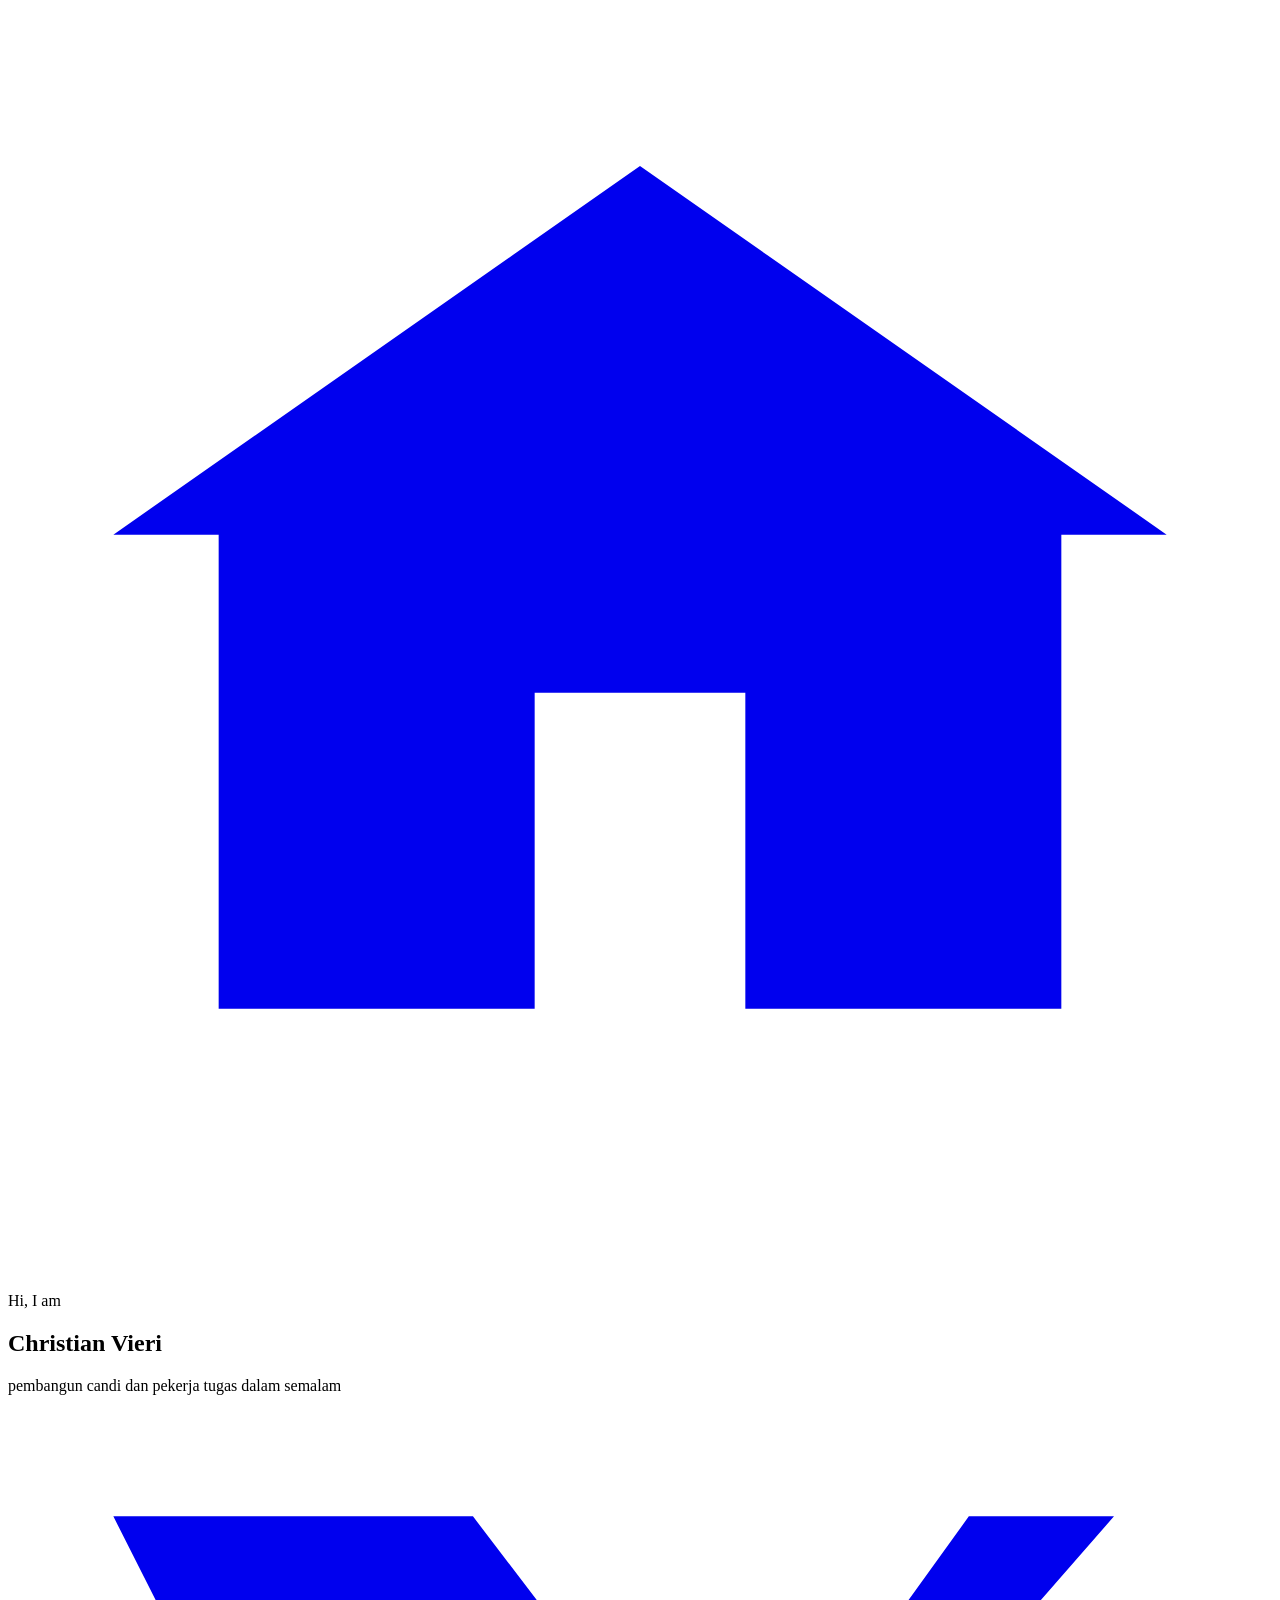
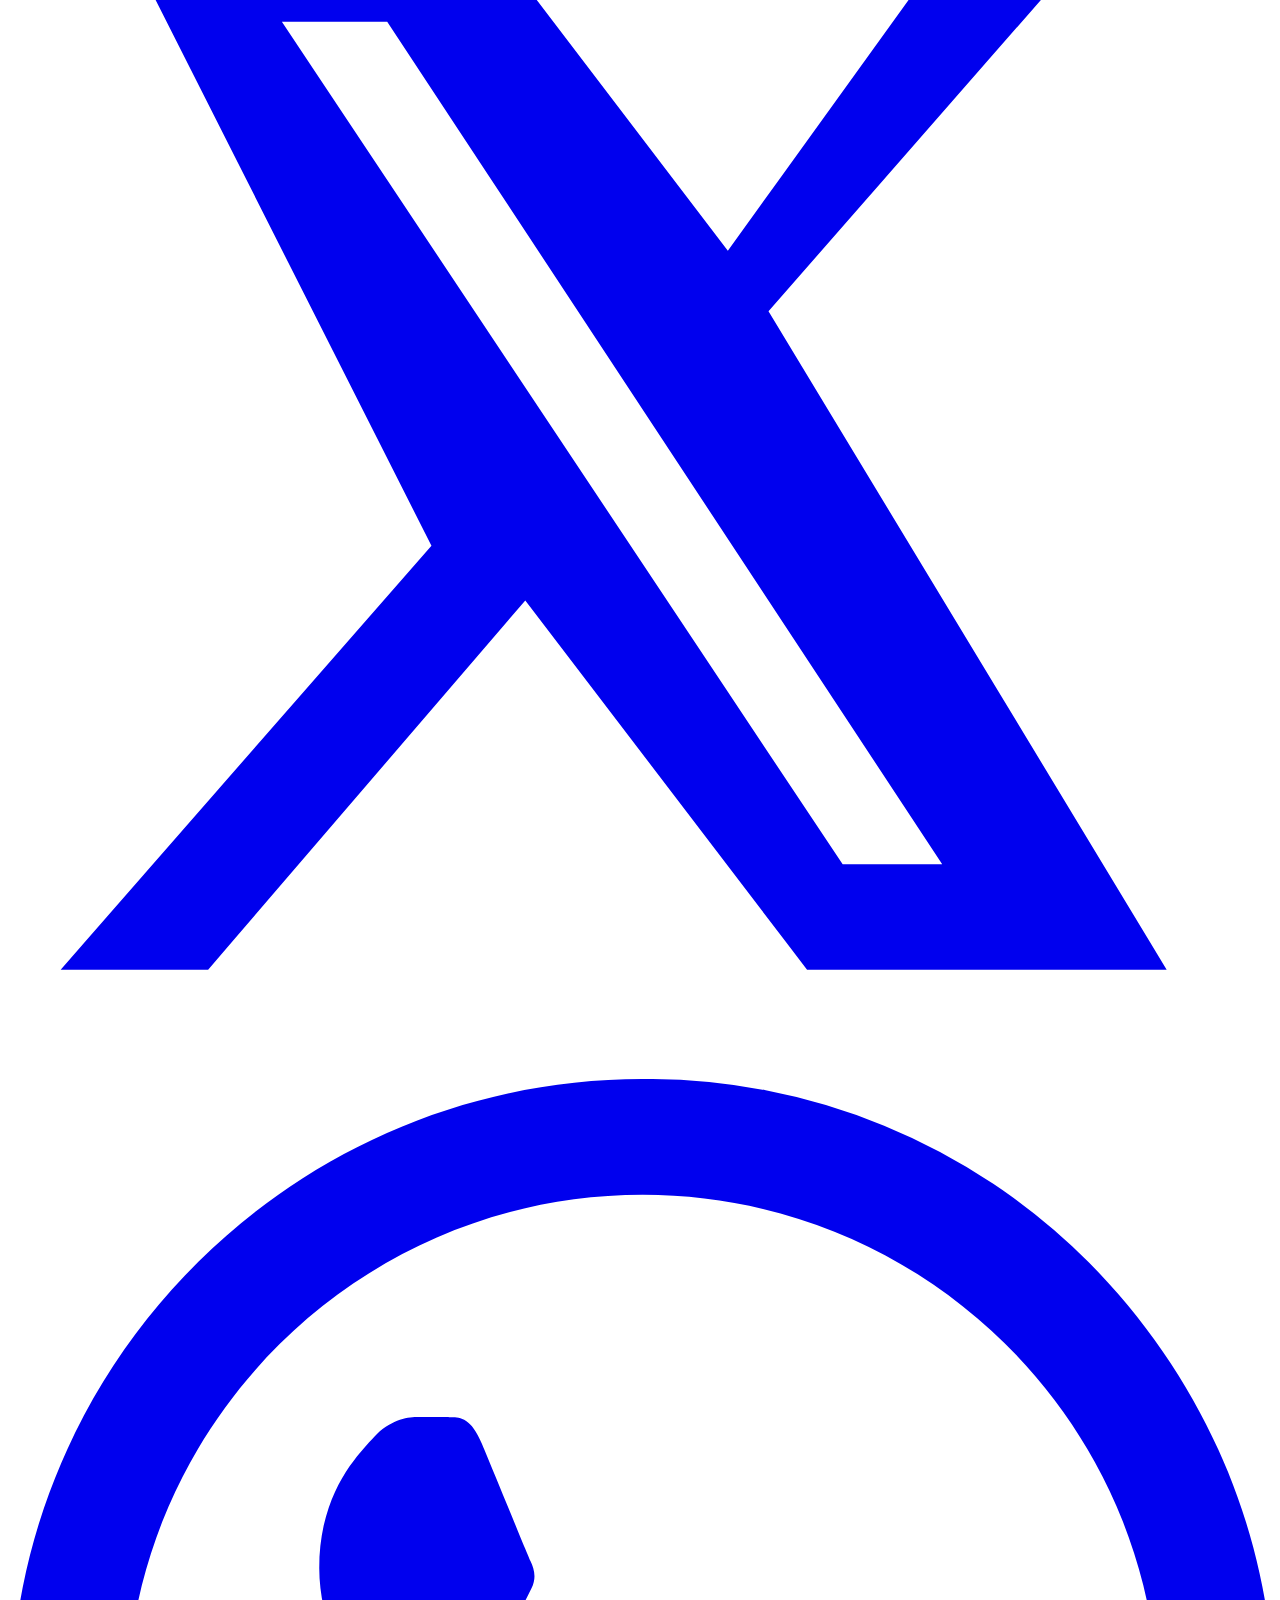
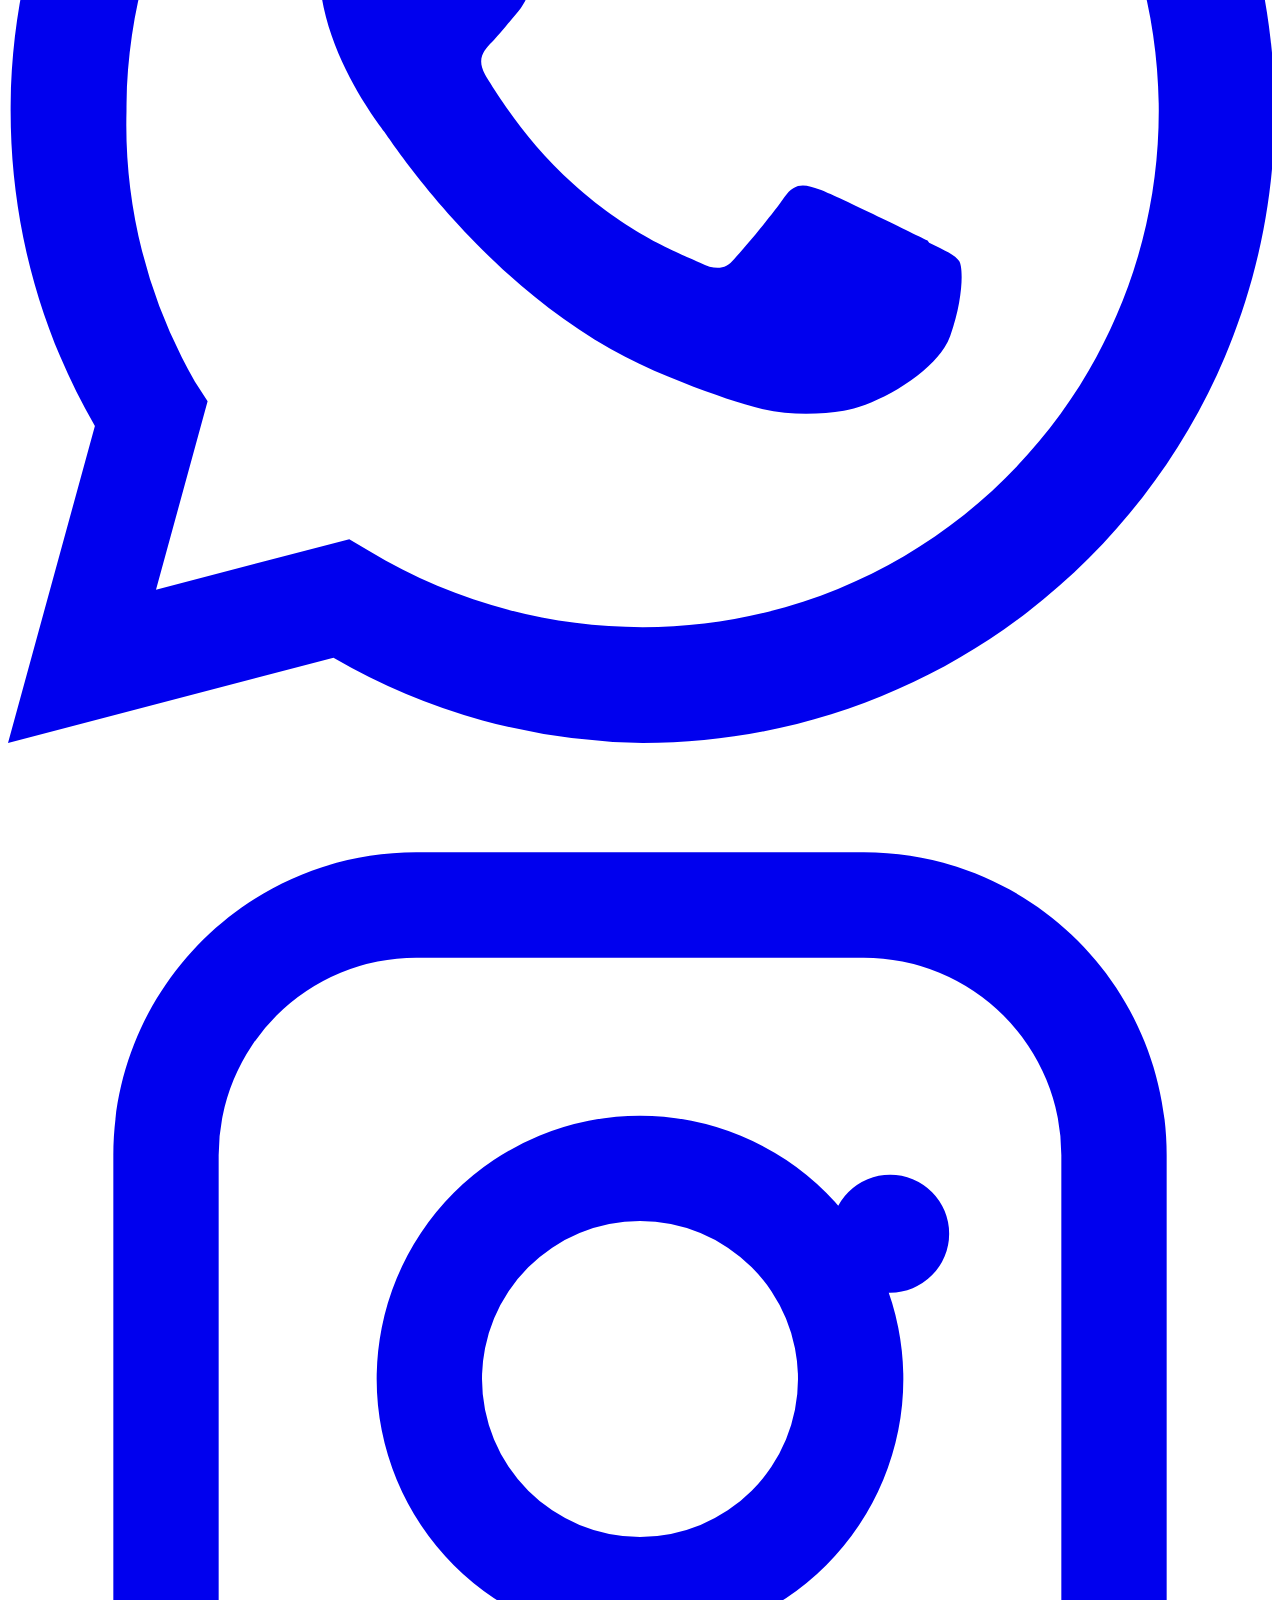
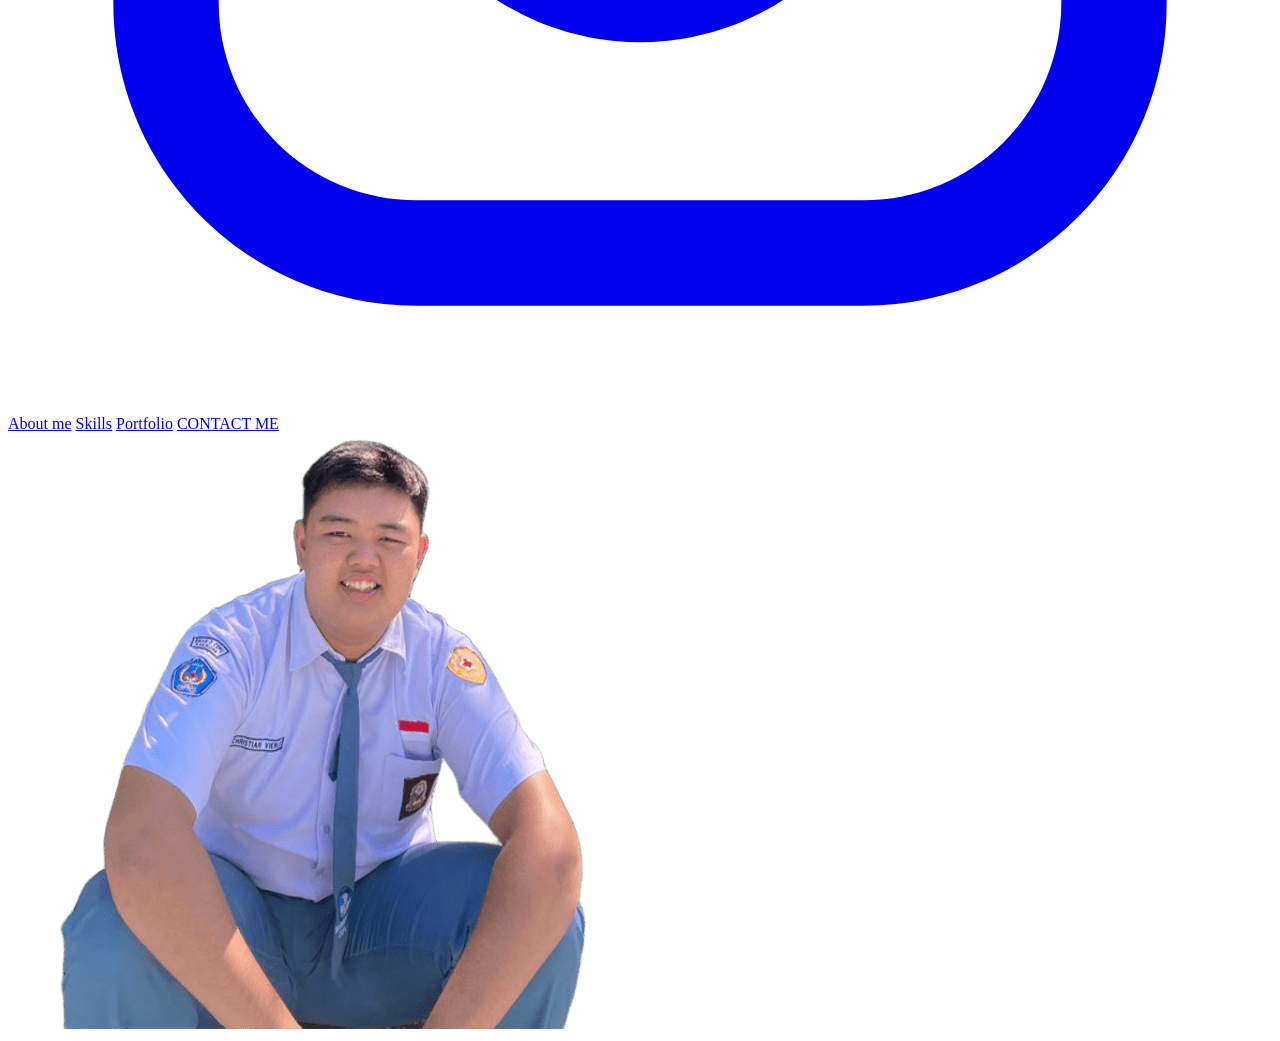
==== index.html @ acc0c700 "UGD2_2892" ====
<!doctype html>
<html lang="id">
<head>
  <meta charset="utf-8" />
  <meta name="viewport" content="width=device-width, initial-scale=1" />
  <title>Portofolio Christian Vieri</title>

  <link rel="preconnect" href="https://fonts.googleapis.com">
  <link rel="preconnect" href="https://fonts.gstatic.com" crossorigin>
  <link href="https://fonts.googleapis.com/css2?family=Poppins:wght@400;500;600;700;800;900&display=swap" rel="stylesheet">

  <link rel="stylesheet" href="style.css" />
</head>
<body>

  <!-- HERO -->
  <main class="hero">
    <section class="panel panel-left">
          <a href="index.html" class="logo" aria-label="Home">
      <svg viewBox="0 0 24 24" fill="currentColor">
        <path d="M12 3 2 10h2v9h6v-6h4v6h6v-9h2L12 3Z"/>
      </svg>
    </a>
    
      <div class="content">
        <p class="intro">Hi, I am</p>
        <h1 class="title">Christian Vieri</h1>
        <p class="subtitle">pembangun candi dan pekerja tugas dalam semalam</p>

    <div class="social">

      <!-- X -->
      <a class="social-btn" 
        href="https://x.com/" 
        target="_blank" 
        rel="noopener noreferrer"
        aria-label="X">
        <svg viewBox="0 0 24 24" fill="currentColor">
          <path d="M18.244 2H21l-6.56 7.5L22 22h-6.828l-5.35-7.01L3.8 22H1l7.04-8.05L2 2h6.828l4.84 6.35L18.244 2Zm-2.396 18h1.89L7.2 4h-2l10.648 16Z"/>
        </svg>
      </a>

      <!-- Whatsapp -->
      <a class="social-btn" 
         href="https://wa.me/6281228995056" 
          target="_blank" 
          rel="noopener noreferrer"
          aria-label="Whatsapp">
          <svg viewBox="0 0 24 24" fill="currentColor">
         <path d="M20.52 3.48A11.82 11.82 0 0 0 12.05 0C5.43 0 .05 5.38.05 12c0 2.11.55 4.17 1.6 5.98L0 24l6.18-1.62A11.94 11.94 0 0 0 12.05 24C18.67 24 24.05 18.62 24.05 12c0-3.2-1.25-6.22-3.53-8.52ZM12.05 21.8c-1.83 0-3.63-.5-5.2-1.45l-.37-.22-3.67.96.98-3.58-.24-.37A9.78 9.78 0 0 1 2.25 12c0-5.41 4.39-9.8 9.8-9.8s9.8 4.39 9.8 9.8-4.39 9.8-9.8 9.8Zm5.41-7.34c-.3-.15-1.77-.87-2.05-.97-.27-.1-.47-.15-.67.15-.2.3-.77.97-.95 1.17-.17.2-.35.22-.65.07-.3-.15-1.27-.47-2.41-1.5-.89-.79-1.49-1.77-1.67-2.07-.17-.3-.02-.47.13-.62.13-.13.3-.35.45-.52.15-.17.2-.3.3-.5.1-.2.05-.37-.02-.52-.07-.15-.67-1.62-.92-2.22-.24-.58-.48-.5-.67-.51h-.57c-.2 0-.52.07-.8.37-.27.3-1.05 1.02-1.05 2.5s1.08 2.9 1.23 3.1c.15.2 2.12 3.24 5.13 4.54.72.31 1.28.5 1.72.64.72.23 1.37.2 1.88.12.57-.08 1.77-.72 2.02-1.42.25-.7.25-1.3.17-1.42-.07-.12-.27-.2-.57-.35Z"/>
          </svg>
</a>

      <!-- Instagram -->
      <a class="social-btn" 
       href="https://instagram.com/Christian_vs_" 
        target="_blank" 
        rel="noopener noreferrer"
        aria-label="Instagram">

        <svg viewBox="0 0 24 24" fill="currentColor">
        <path d="M7.75 2C4.57 2 2 4.57 2 7.75v8.5C2 19.43 4.57 22 7.75 22h8.5C19.43 22 22 19.43 22 16.25v-8.5C22 4.57 19.43 2 16.25 2h-8.5Zm0 2h8.5A3.75 3.75 0 0 1 20 7.75v8.5A3.75 3.75 0 0 1 16.25 20h-8.5A3.75 3.75 0 0 1 4 16.25v-8.5A3.75 3.75 0 0 1 7.75 4Zm4.25 3a5 5 0 1 0 0 10 5 5 0 0 0 0-10Zm0 2a3 3 0 1 1 0 6 3 3 0 0 1 0-6Zm4.75-.88a1.12 1.12 0 1 0 0 2.24 1.12 1.12 0 0 0 0-2.24Z"/>
        </svg>
      </a>

    </div>
    </section>

    <section class="panel panel-right">
      <header class="nav">
        <a href="aboutme.html">About me</a>
        <a href="skill.html">Skills</a>
        <a href="portofolio.html">Portfolio</a>
        <a class="cta" href="contacme.html">CONTACT ME</a>
      </header>

      <div class="photo-area">
        <img src="foto.png" alt="Profile" class="photo" />
      </div>
    </section>

    <div class="divider"></div>
  </main>

  <!-- SECTION HITAM
  <section class="about-section">
    <div class="about-container">
      <h2 class="about-title">IT BERRIES</h2>

      <p class="about-text">
        Nulla in velit a metus rhoncus tempus. Nulla congue nulla vel sem varius finibus.
        Sed ornare sit amet lorem sed viverra. In vel urna quis libero viverra facilisis ut ac est.
        Morbi commodo, eros in dignissim tempus, lacus odio rutrum augue,
        in semper sem magna quis tellus. Etiam enim erat, suscipit eu semper a, dictum sit amet elit.
      </p>

      <a href="#" class="read-more">READ MORE</a>
    </div>
  </section> -->

</body>
</html>
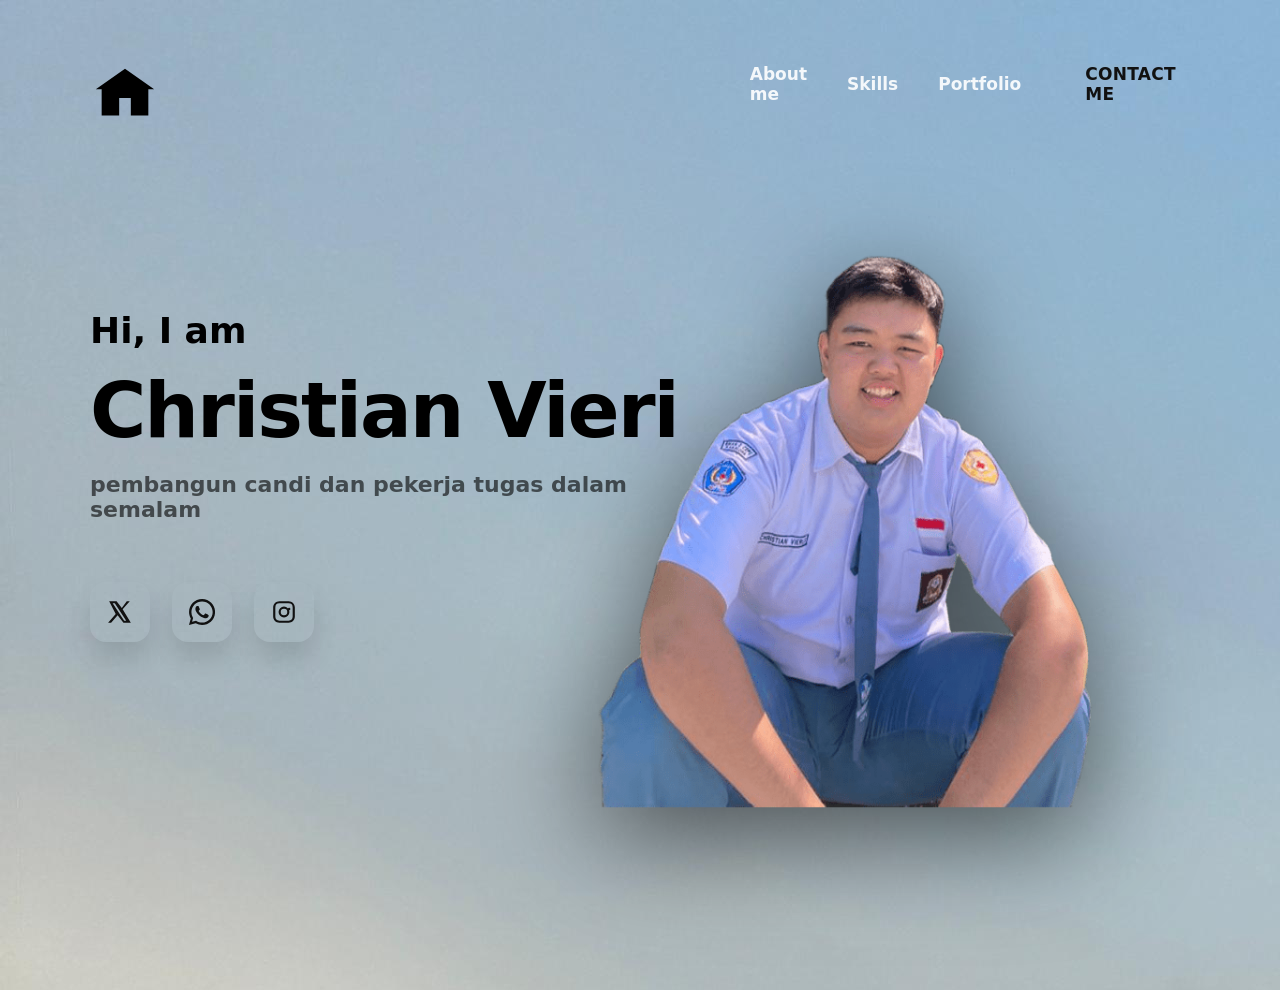
==== commit b05274f1: "Update index.html" ====
--- a/index.html
+++ b/index.html
@@ -9,7 +9,7 @@
   <link rel="preconnect" href="https://fonts.gstatic.com" crossorigin>
   <link href="https://fonts.googleapis.com/css2?family=Poppins:wght@400;500;600;700;800;900&display=swap" rel="stylesheet">
 
-  <link rel="stylesheet" href="style.css" />
+  <link rel="stylesheet" href="Style.css" />
 </head>
 <body>
 
--- a/Style.css
+++ b/Style.css
@@ -0,0 +1,447 @@
+/* :root{
+  --left: #4599FE;
+  --right: #EE0405;
+  --divider: #031E49;
+
+  --text: #111;
+  --muted: rgba(0,0,0,.45);
+
+  --white: #fff;
+  --social-bg: #ffffff;
+} */
+body {
+  background: linear-gradient(rgba(0,0,0,0.7), rgba(0,0,0,0.7)),url("background.jpeg");
+    background-size: cover;
+    background-position: center;
+    background-repeat: no-repeat;
+}
+
+*{
+  box-sizing: border-box;
+  margin: 0;
+  padding: 0;
+}
+
+html, body{
+  height: 100%;
+}
+
+body{
+  font-family: "Poppins", system-ui, -apple-system, Segoe UI, Roboto, Arial, sans-serif;
+  overflow-x: hidden;
+  background: #000;
+  background-image: url('background.jpeg');
+}
+
+/* ================= HERO ================= */
+.hero{
+  min-height: 110vh;
+  width: 100%;
+  display: grid;
+  grid-template-columns: 60% 40%;
+  position: relative;
+  overflow: hidden;
+}
+
+.panel{
+  position: relative;
+}
+
+.panel-left{
+  background: var(--left);
+  padding: 60px 90px;
+}
+
+.panel-right{
+  background: var(--right);
+}
+
+/* divider diagonal */
+.divider{
+  position: absolute;
+  top: -20vh;
+  bottom: -20vh;
+  left: 50%;
+  width: 320px;
+  background: var(--divider);
+  transform: skewX(-14deg);
+  transform-origin: top;
+  z-index: 3;
+}
+
+/* ================= LEFT CONTENT ================= */
+.logo{
+  width: 70px;
+  height: 70px;
+  border-radius: 18px;
+  display: grid;
+  place-items: center;
+  font-weight: 900;
+  letter-spacing: .5px;
+  color: var(--text);
+  background: var(--social-bg);
+  font-size: 22px;
+}
+
+.content{
+  margin-top: 180px;
+  max-width: 650px;
+}
+
+.intro{
+  margin-bottom: 20px;
+  font-size: 36px;
+  font-weight: 600;
+  color: var(--text);
+}
+
+.title{
+  font-size: clamp(64px, 6vw, 120px);
+  line-height: 1.05;
+  font-weight: 900;
+  letter-spacing: -2px;
+  color: var(--text);
+}
+
+.subtitle{
+  margin-top: 20px;
+  font-size: 22px;
+  font-weight: 700;
+  color: rgba(0,0,0,.6);
+}
+
+.social{
+  margin-top: 60px;
+  display: flex;
+  gap: 22px;
+}
+
+.social-btn{
+  width: 60px;
+  height: 60px;
+  border-radius: 16px;
+  background: var(--social-bg);
+  display: grid;
+  place-items: center;
+  text-decoration: none;
+  color: #111;
+  font-weight: 800;
+  box-shadow: 0 16px 26px rgba(0,0,0,.12);
+  transition: transform .15s ease, filter .15s ease;
+}
+
+.social-btn svg{
+  width: 26px;
+  height: 26px;
+}
+
+.social-btn:hover{
+  transform: translateY(-3px);
+  filter: brightness(1.05);
+}
+
+/* ================= NAV RIGHT ================= */
+.nav{
+  position: absolute;
+  top: 50px;
+  right: 80px;
+  display: flex;
+  align-items: center;
+  gap: 40px;
+  z-index: 6;
+}
+
+.nav a{
+  color: rgba(255,255,255,.9);
+  text-decoration: none;
+  font-weight: 600;
+  font-size: 17px;
+}
+
+.nav a:hover{
+  color: #fff;
+}
+
+.cta{
+  padding: 14px 24px;
+  border-radius: 999px;
+  background: var(--white);
+  color: #111 !important;
+  font-weight: 800 !important;
+  letter-spacing: .3px;
+}
+
+/* ================= PHOTO ================= */
+.photo-area{
+  position: absolute;
+  right: 90px;
+  top: 50%;
+  transform: translateY(-44%);
+  z-index: 5;
+}
+
+.photo{
+  width: min(650px, 50vw);
+  height: auto;
+  display: block;
+  filter: drop-shadow(0 28px 55px rgba(0,0,0,.6));
+}
+
+/* ================= RIGHT CONTENT ================= */
+.right-content{
+  position: absolute;
+  left: 50%;
+  top: 50%;
+  transform: translate(-50%, -50%);
+  width: min(900px, 85%);
+  z-index: 5;
+  color: #fff;
+}
+
+.right-title{
+  margin: 40px 0 20px;
+  font-size: clamp(32px, 3vw, 50px);
+  font-weight: 900;
+  letter-spacing: 3px;
+}
+
+.right-text{
+  margin: 0;
+  color: rgba(255,255,255,.85);
+  line-height: 1.9;
+  font-size: 18px;
+  max-width: 850px;
+}
+
+/* ================= SKILLS ================= */
+.skills-wrap{
+  margin-top: 30px;
+  display: grid;
+  grid-template-columns: repeat(4, 1fr);
+  gap: 24px;
+}
+
+.skill-card{
+  background: rgba(255,255,255,.15);
+  border: 1px solid rgba(255,255,255,.25);
+  border-radius: 18px;
+  padding: 24px 18px;
+  text-align: center;
+  backdrop-filter: blur(10px);
+}
+
+.skill-icon{
+  width: 70px;
+  height: 70px;
+  border-radius: 18px;
+  margin: 0 auto 12px;
+  display: grid;
+  place-items: center;
+  background: rgba(255,255,255,.9);
+}
+
+.skill-icon img{
+  width: 42px;
+  height: 42px;
+}
+
+.skill-name{
+  font-weight: 800;
+  letter-spacing: 2px;
+  font-size: 14px;
+}
+
+/* ================= PORTFOLIO ================= */
+.portfolio-wrap{
+  margin-top: 30px;
+  display: grid;
+  grid-template-columns: repeat(2, 1fr);
+  gap: 24px;
+}
+
+.project{
+  border-radius: 18px;
+  overflow: hidden;
+  border: 1px solid rgba(255,255,255,.25);
+  background: rgba(255,255,255,.12);
+  backdrop-filter: blur(10px);
+}
+
+.project-thumb{
+  height: 180px;
+}
+
+.project-thumb img{
+  width: 100%;
+  height: 100%;
+  object-fit: contain;
+  background: #111;
+}
+
+.project-body{
+  padding: 18px;
+}
+
+.project-title{
+  margin: 0 0 10px;
+  font-weight: 900;
+  font-size: 20px;
+}
+
+.project-desc{
+  margin: 0 0 14px;
+  color: rgba(255,255,255,.85);
+  line-height: 1.7;
+  font-size: 14px;
+}
+
+.project-links{
+  display: flex;
+  gap: 12px;
+}
+
+.project-links a{
+  text-decoration: none;
+  font-weight: 800;
+  font-size: 13px;
+  padding: 8px 14px;
+  border-radius: 999px;
+  border: 1px solid rgba(255,255,255,.35);
+  color: #fff;
+}
+
+/* ================= CONTACT ================= */
+.contact-page{
+  min-height: 100vh;
+  display: flex;
+  align-items: center;
+  justify-content: center;
+  background: linear-gradient(135deg, var(--left), var(--right));
+  padding: 60px 20px;
+}
+
+.contact-container{
+  width: min(650px, 90%);
+  text-align: center;
+  color: var(--white);
+}
+
+.contact-title{
+  display: inline-block;
+  padding: 16px 50px;
+  border: 3px solid var(--white);
+  font-weight: 900;
+  letter-spacing: 6px;
+  margin-bottom: 40px;
+}
+
+.contact-form{
+  display: flex;
+  flex-direction: column;
+  gap: 35px;
+}
+
+.contact-form input,
+.contact-form textarea{
+  width: 100%;
+  background: transparent;
+  border: none;
+  border-bottom: 3px solid var(--white);
+  padding: 14px 6px;
+  font-family: inherit;
+  font-size: 14px;
+  letter-spacing: 2px;
+  color: #fff;
+  outline: none;
+}
+
+.contact-form textarea{
+  resize: none;
+  border: 3px solid var(--white);
+  border-top: none;
+  padding-top: 18px;
+}
+
+.contact-btn{
+  margin-top: 20px;
+  align-self: center;
+  background: transparent;
+  border: none;
+  color: var(--white);
+  font-weight: 800;
+  letter-spacing: 4px;
+  cursor: pointer;
+  position: relative;
+  padding: 12px 50px;
+}
+
+.contact-btn::before,
+.contact-btn::after{
+  content: "";
+  position: absolute;
+  top: 50%;
+  width: 2px;
+  height: 28px;
+  background: var(--white);
+  transform: translateY(-50%);
+}
+
+.contact-btn::before{ left: 0; }
+.contact-btn::after{ right: 0; }
+
+/* ================= RESPONSIVE ================= */
+@media (max-width: 980px){
+
+  .hero{
+    grid-template-columns: 1fr;
+  }
+
+  .divider{
+    display: none;
+  }
+
+  .panel-left{
+    padding: 40px 20px;
+  }
+
+  .content{
+    margin-top: 100px;
+  }
+
+  .nav{
+    position: sticky;
+    top: 0;
+    right: auto;
+    justify-content: flex-end;
+    padding: 16px 20px;
+    background: rgba(0,0,0,.6);
+    gap: 20px;
+  }
+
+  .photo-area{
+    position: static;
+    transform: none;
+    padding: 40px 20px;
+    display: grid;
+    place-items: center;
+  }
+
+  .photo{
+    width: 90%;
+  }
+
+  .right-content{
+    position: static;
+    transform: none;
+    width: 100%;
+    padding: 40px 20px;
+  }
+
+  .skills-wrap{
+    grid-template-columns: repeat(2, 1fr);
+  }
+
+  .portfolio-wrap{
+    grid-template-columns: 1fr;
+  }
+}
